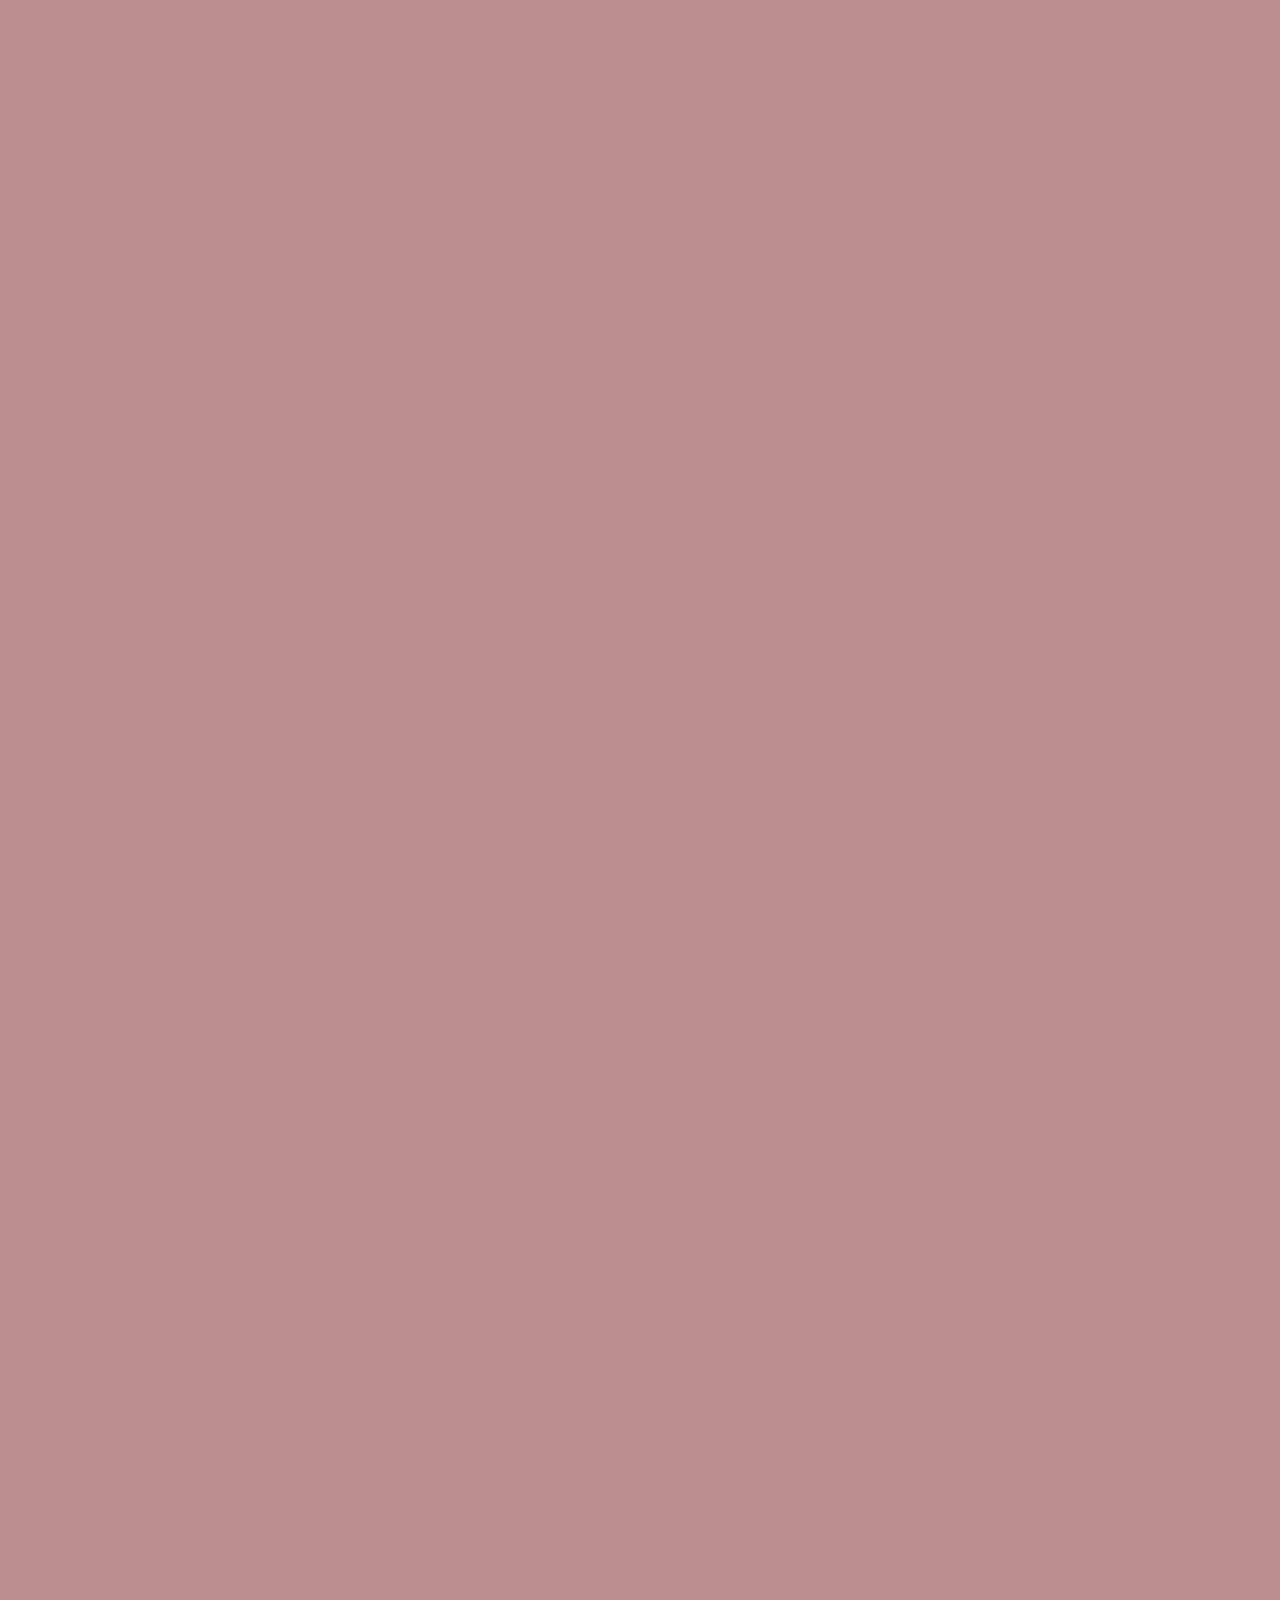
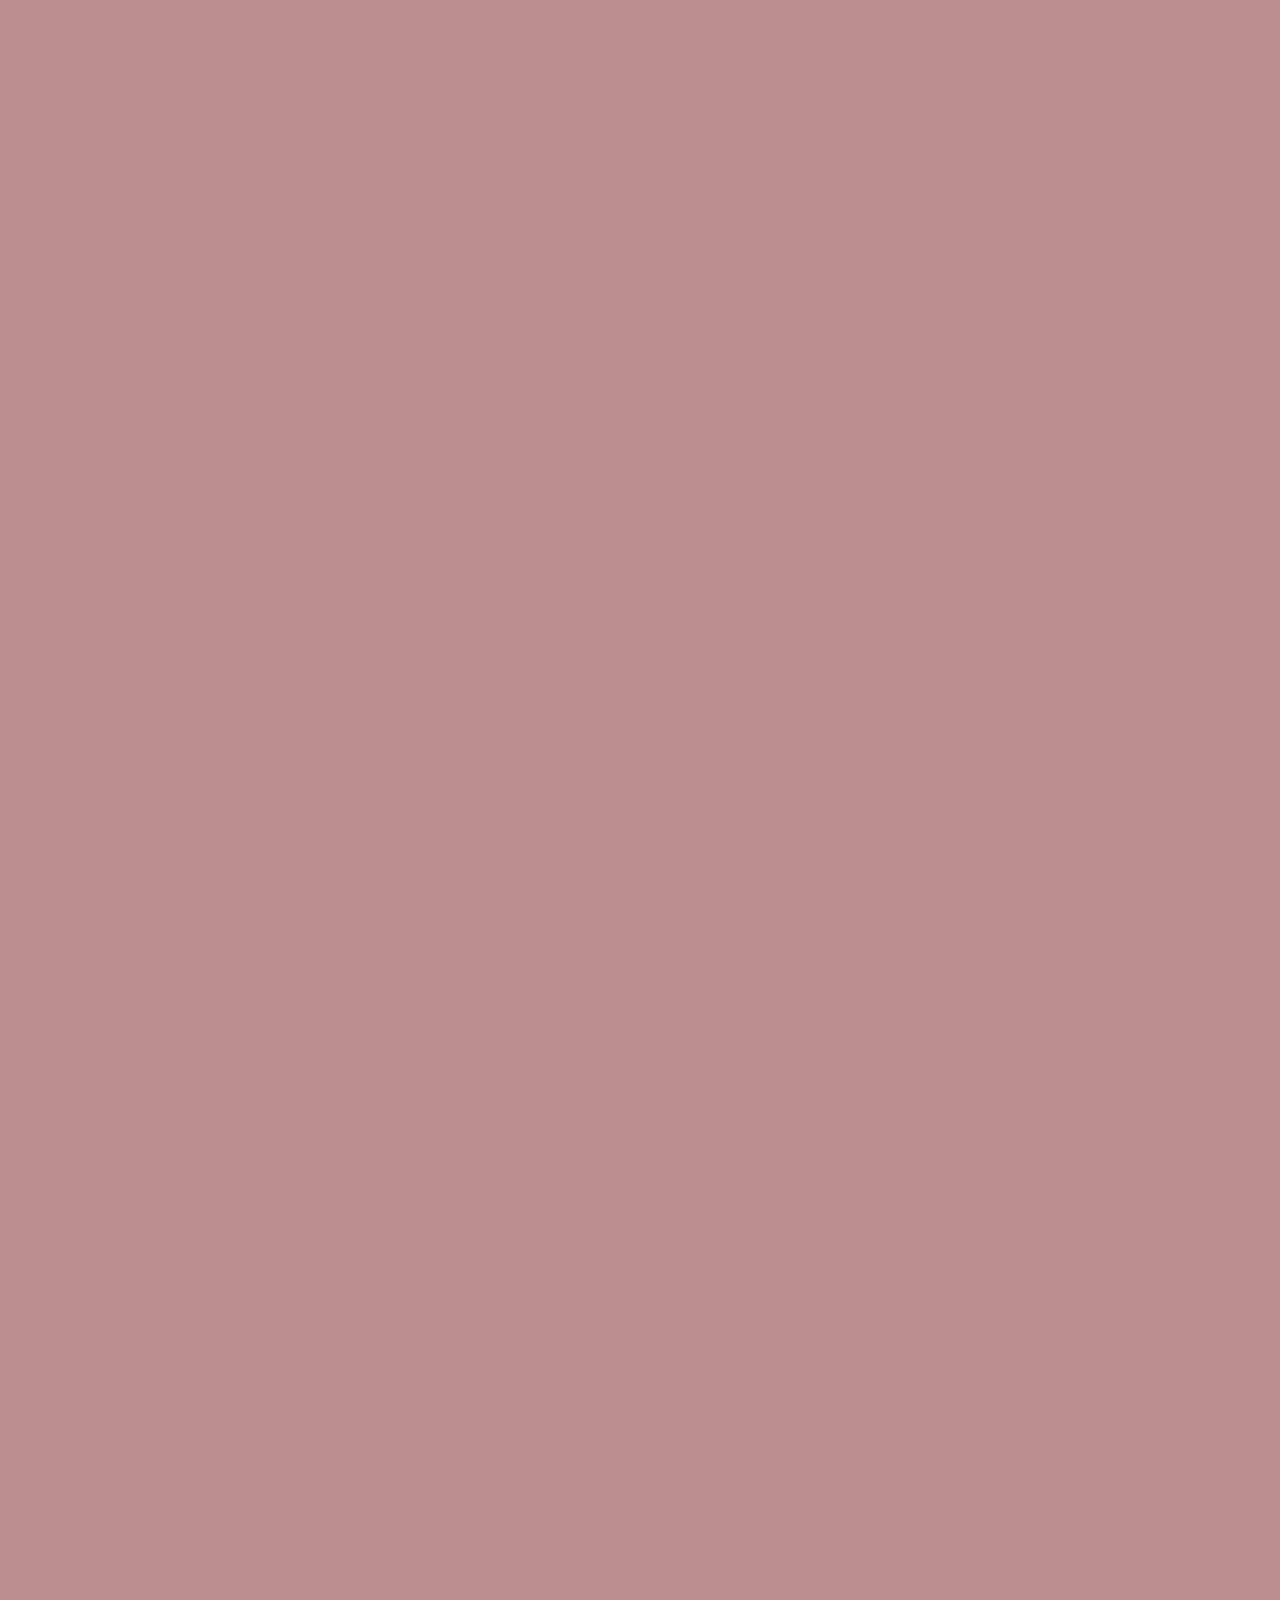
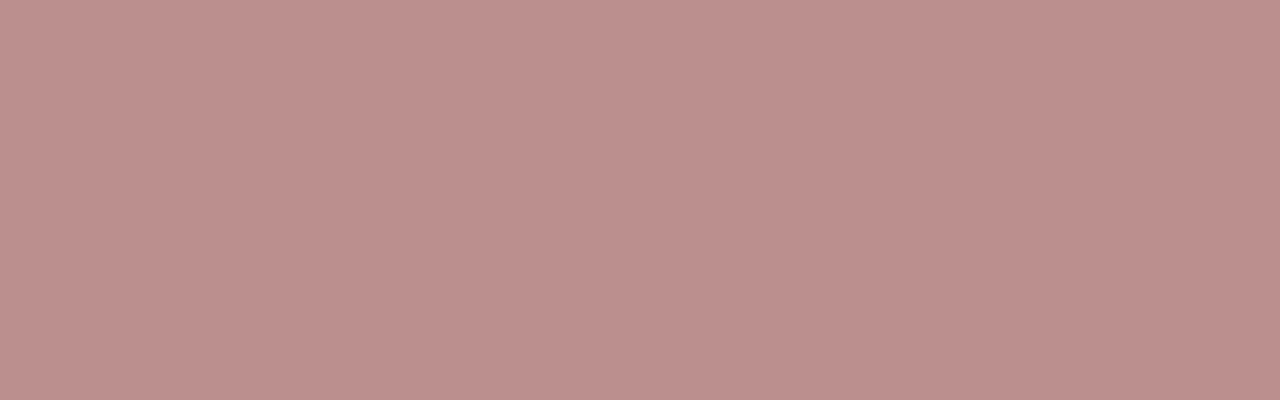
==== test.html @ 3be78c23 "wip: words-carousel animation on scroll" ====
<!DOCTYPE html>
<html lang="en">

<head>
  <meta charset="UTF-8">
  <meta name="viewport" content="width=device-width, initial-scale=1.0">
  <title>Document</title>
  <link rel="stylesheet" href="assets/scss/style.css">
</head>

<body>
  <!-- <div class="content"></div>
  <div class="output"></div> -->
  <!-- <div class="box"></div> -->

  <div class="words-carousel">
    <div class="words-carousel__inner">
      <ul class="words-carousel__list">
        <li class="words-carousel__item h1">
          <span class="text-splitter" aria-hidden="true" data-i18n="wordsCarousel__first">Share.</span>
        </li>
        <li class="words-carousel__item h1">
          <span class="text-splitter" aria-hidden="true" data-i18n="wordsCarousel__first">Connect.</span>
        </li>
        <li class="words-carousel__item h1">
          <span class="text-splitter" aria-hidden="true" data-i18n="wordsCarousel__first">Learn.</span>
        </li>
      </ul>
    </div>
  </div>

  <script>// https://stackoverflow.com/questions/10756313/javascript-jquery-map-a-range-of-numbers-to-another-range-of-numbers
    const scale = (num, in_min, in_max, out_min, out_max) => {
      return ((num - in_min) * (out_max - out_min)) / (in_max - in_min) + out_min;
    };</script>
  <script src="assets/js/wordsCarousel.js"></script>
</body>

</html>
---- assets/scss/style.css ----
@import url("https://fonts.googleapis.com/css2?family=Roboto:ital,wght@0,400;0,500;0,700;1,400;1,700&display=swap");
:root {
  --font-size-body1: 16px;
  --font-size-body2: 12px;
  --font-size-h1: 48px;
  --font-size-h2: 40px;
  --font-size-h3: 24px;
  --font-size-st1: 64px;
  --font-size-st2: 56px;
  --font-size-st3: 48px;
  --font-size-st4: 32px;
  --font-size-st5: 24px;
  --font-size-st6: 16px;
  --font-size-btn: 16px;
  --font-size-link: 14px;
  --font-size-UI: 10px;
  --font-size-headUI: 22px;
}

@media screen and (min-width: 992px) {
  :root {
    --font-size-body1: 22px;
    --font-size-body2: 16px;
    --font-size-h1: 52px;
    --font-size-h2: 44px;
    --font-size-h3: 28px;
    --font-size-st1: 68px;
    --font-size-st2: 60px;
    --font-size-st3: 52px;
    --font-size-st4: 36px;
    --font-size-st5: 28px;
    --font-size-st6: 20px;
    --font-size-btn: 16px;
    --font-size-link: 14px;
    --font-size-UI: 14px;
    --font-size-headUI: 26px;
  }
}
/* http://meyerweb.com/eric/tools/css/reset/ 
   v2.0 | 20110126
   License: none (public domain)
*/
html,
body,
div,
span,
applet,
object,
iframe,
h1,
h2,
h3,
h4,
h5,
h6,
p,
blockquote,
pre,
a,
abbr,
acronym,
address,
big,
cite,
code,
del,
dfn,
em,
img,
ins,
kbd,
q,
s,
samp,
small,
strike,
strong,
sub,
sup,
tt,
var,
b,
u,
i,
center,
dl,
dt,
dd,
ol,
ul,
li,
fieldset,
form,
label,
legend,
table,
caption,
tbody,
tfoot,
thead,
tr,
th,
td,
article,
aside,
canvas,
details,
embed,
figure,
figcaption,
footer,
header,
hgroup,
menu,
nav,
output,
ruby,
section,
summary,
time,
mark,
audio,
video {
  margin: 0;
  padding: 0;
  border: 0;
  font-size: 100%;
  font: inherit;
  vertical-align: baseline;
  font-weight: 500;
}

/* HTML5 display-role reset for older browsers */
article,
aside,
details,
figcaption,
figure,
footer,
header,
hgroup,
menu,
nav,
section {
  display: block;
}

body {
  line-height: 1;
  overflow-x: hidden;
}

ol,
ul {
  list-style: none;
}

blockquote,
q {
  quotes: none;
}

blockquote:before,
blockquote:after,
q:before,
q:after {
  content: "";
  content: none;
}

table {
  border-collapse: collapse;
  border-spacing: 0;
}

* {
  box-sizing: border-box;
  font-size: var(--font-size-body2);
  font-family: "Roboto", sans-serif;
  font-weight: 500;
}

html {
  font-size: 10px;
}

body {
  color: #141414;
  font-weight: 500;
  font-family: "Roboto", sans-serif;
}

a {
  font-family: "Roboto", sans-serif;
  text-decoration: none;
  color: inherit;
}

button {
  background-color: transparent;
  border: none;
  cursor: pointer;
}

.header {
  position: fixed;
  left: 0;
  right: 0;
  top: 0;
  z-index: 900;
  display: flex;
  align-items: center;
  background-color: #ffffff;
  height: 6rem;
  transform: translateY(-100%);
  transition: transform 1.6s cubic-bezier(0.22, 1, 0.36, 1);
}
.header .nav-toggle {
  position: relative;
  aspect-ratio: 1;
  background-color: #141414;
  height: 100%;
}
.header .nav-toggle .line {
  position: absolute;
  background-color: #ffffff;
  height: 0.1rem;
  width: 4.2rem;
  transform-origin: left;
  transition: transform 0.4s cubic-bezier(1, 0, 0.25, 0.995);
}
.header .nav-toggle .nav-toggle__burger .line {
  left: 0.9rem;
}
.header .nav-toggle .nav-toggle__burger :nth-child(1) {
  top: 1.8rem;
  transition-delay: 0.5s;
}
.header .nav-toggle .nav-toggle__burger :nth-child(2) {
  transition-delay: 0.6s;
}
.header .nav-toggle .nav-toggle__burger :nth-child(3) {
  bottom: 1.8rem;
  transition-delay: 0.7s;
}
.header .nav-toggle .nav-toggle__close .line {
  top: 25%;
  transform: scaleX(0);
}
.header .nav-toggle .nav-toggle__close :nth-child(1) {
  left: 25%;
  rotate: 45deg;
  transition-delay: 0.2s;
}
.header .nav-toggle .nav-toggle__close :nth-child(2) {
  left: 75%;
  rotate: 135deg;
  transition-delay: 0s;
}
.header .nav-toggle::before {
  content: "";
  position: absolute;
  left: 0;
  right: 0;
  top: 0;
  background-color: #00ff00;
  height: 100%;
  transform: scaleX(0);
  transform-origin: right;
  transition: transform 0.4s cubic-bezier(1, 0, 0.25, 0.995);
}
.header .nav-toggle.nav-toggle--close .nav-toggle__burger .line {
  transform: scaleX(0);
}
.header .nav-toggle.nav-toggle--close .nav-toggle__burger :nth-child(1) {
  transition-delay: 0s;
}
.header .nav-toggle.nav-toggle--close .nav-toggle__burger :nth-child(2) {
  transition-delay: 0.1s;
}
.header .nav-toggle.nav-toggle--close .nav-toggle__burger :nth-child(3) {
  transition-delay: 0.2s;
}
.header .nav-toggle.nav-toggle--close .nav-toggle__close .line {
  transform: scaleX(1);
}
.header .nav-toggle.nav-toggle--close .nav-toggle__close :nth-child(1) {
  transition-delay: 0.7s;
}
.header .nav-toggle.nav-toggle--close .nav-toggle__close :nth-child(2) {
  transition-delay: 0.5s;
}
@media (hover: hover) {
  .header .nav-toggle:hover::before {
    transform: scaleX(1);
    transform-origin: left;
    transition-duration: 0.6s;
    transition-timing-function: cubic-bezier(0.19, 1, 0.22, 1);
  }
  .header .nav-toggle:hover .line {
    background-color: #141414;
  }
}
.header .header__title {
  position: relative;
  margin-left: 1.4rem;
  max-width: -moz-min-content;
  max-width: min-content;
}
.header .header__title::before {
  content: "";
  position: absolute;
  bottom: 0;
  left: -1.4rem;
  top: 0;
  background-color: #141414;
  width: 0.2rem;
  transform: scaleY(0);
  transform-origin: bottom;
  transition: transform 0.4s cubic-bezier(1, 0, 0.25, 0.995);
}
@media (hover: hover) {
  .header .header__title:hover::before {
    transform: scaleY(1);
    transform-origin: top;
    transition-duration: 0.6s;
    transition-timing-function: cubic-bezier(0.19, 1, 0.22, 1);
  }
}
.header .header-nav {
  display: none;
}
.header .header__language-selector {
  position: relative;
  margin-left: auto;
  margin-right: 1.4rem;
}
.header .header__language-selector::before {
  content: "";
  position: absolute;
  bottom: 0;
  left: 0;
  right: 0;
  background-color: #141414;
  height: 0.1rem;
  transform: scaleX(0);
  transform-origin: right;
  transition: transform 0.8s cubic-bezier(1, 0, 0.25, 0.995);
}
@media (hover: hover) {
  .header .header__language-selector:hover::before {
    transform: scaleX(1);
    transform-origin: left;
    transition-timing-function: cubic-bezier(0.19, 1, 0.22, 1);
  }
}
.header .tickets-toggle {
  position: relative;
  display: flex;
  align-items: center;
  justify-content: space-between;
  background-color: #00ff00;
  height: 100%;
  width: 12.5rem;
  padding: 1.1rem;
  overflow: hidden;
  color: #141414;
  transition: color 0.6s cubic-bezier(0.19, 1, 0.22, 1);
}
.header .tickets-toggle::before {
  content: "";
  position: absolute;
  left: 0;
  right: 0;
  top: 0;
  background-color: #141414;
  height: 100%;
  transform: scaleX(0);
  transform-origin: right;
  transition: transform 0.4s cubic-bezier(1, 0, 0.25, 0.995);
}
.header .tickets-toggle .tickets-toggle__label {
  position: absolute;
  max-width: -moz-min-content;
  max-width: min-content;
  text-align: left;
}
.header .tickets-toggle .tickets-toggle__label.tickets-toggle-labels-enter-active {
  transform: translateY(calc(-50% - 7rem)) rotate(60deg);
  transition: transform 0.8s cubic-bezier(0.19, 1, 0.22, 1);
}
.header .tickets-toggle .tickets-toggle__label.tickets-toggle-labels-enter-to {
  transform: translateY(0%) rotate(0);
}
.header .tickets-toggle .tickets-toggle__label.tickets-toggle-labels-leave-active {
  transition: transform 0.8s cubic-bezier(0.19, 1, 0.22, 1);
}
.header .tickets-toggle .tickets-toggle__label.tickets-toggle-labels-leave-to {
  transform: translateY(350%) rotate(45deg);
}
.header .tickets-toggle .line {
  position: absolute;
  height: 0.1rem;
  width: 2rem;
  background-color: #141414;
  transform-origin: left;
  transition: transform 0.4s cubic-bezier(1, 0, 0.25, 0.995);
}
.header .tickets-toggle .tickets-toggle__arrow {
  position: absolute;
  top: 1.1rem;
  right: 1.1rem;
  height: 2rem;
  width: 2rem;
}
.header .tickets-toggle .tickets-toggle__arrow .line {
  top: 0;
}
.header .tickets-toggle .tickets-toggle__arrow :nth-child(1) {
  transition-delay: 0.5s;
}
.header .tickets-toggle .tickets-toggle__arrow :nth-child(2) {
  left: 2rem;
  rotate: 90deg;
  transition-delay: 0.6s;
}
.header .tickets-toggle .tickets-toggle__arrow :nth-child(3) {
  left: 2rem;
  width: 2.8rem;
  rotate: 135deg;
  transition-delay: 0.7s;
}
.header .tickets-toggle .tickets-toggle__close {
  position: absolute;
  right: 1.1rem;
  height: 2rem;
  width: 2rem;
}
.header .tickets-toggle .tickets-toggle__close .line {
  top: 0%;
  width: 2.8rem;
  transform: scaleX(0);
}
.header .tickets-toggle .tickets-toggle__close :nth-child(1) {
  rotate: 45deg;
  transition-delay: 0.2s;
}
.header .tickets-toggle .tickets-toggle__close :nth-child(2) {
  left: 100%;
  rotate: 135deg;
  transition-delay: 0s;
}
.header .tickets-toggle.tickets-toggle--close .tickets-toggle__arrow .line {
  transform: scaleX(0);
}
.header .tickets-toggle.tickets-toggle--close .tickets-toggle__arrow :nth-child(1) {
  transition-delay: 0.4s;
}
.header .tickets-toggle.tickets-toggle--close .tickets-toggle__arrow :nth-child(2) {
  transition-delay: 0.2s;
}
.header .tickets-toggle.tickets-toggle--close .tickets-toggle__arrow :nth-child(3) {
  transition-delay: 0s;
}
.header .tickets-toggle.tickets-toggle--close .tickets-toggle__close .line {
  transform: scaleX(1);
}
.header .tickets-toggle.tickets-toggle--close .tickets-toggle__close :nth-child(1) {
  transition-delay: 0.6s;
}
.header .tickets-toggle.tickets-toggle--close .tickets-toggle__close :nth-child(2) {
  transition-delay: 0.8s;
}
@media (hover: hover) {
  .header .tickets-toggle:hover {
    color: #ffffff;
  }
  .header .tickets-toggle:hover::before {
    transform: scaleX(1);
    transform-origin: left;
    transition-duration: 0.6s;
    transition-timing-function: cubic-bezier(0.19, 1, 0.22, 1);
  }
  .header .tickets-toggle:hover .line {
    background-color: #ffffff;
  }
}
.header.header--visible {
  transform: translateY(0%);
}

.nav {
  position: fixed;
  left: 0;
  right: 0;
  top: 6rem;
  z-index: 800;
  display: flex;
  flex-direction: column;
  gap: 0.5rem;
  height: calc(100dvh - 6rem);
  padding: 0.5rem;
}
.nav.nav--open {
  pointer-events: all;
}
.nav.nav-enter-active .nav-wrapper {
  transform: translateX(calc(100% + 0.5rem));
  transition: transform 0.8s cubic-bezier(0.19, 1, 0.22, 1);
}
.nav.nav-enter-active .nav-wrapper:nth-child(1) {
  transition-delay: 0.06s;
}
.nav.nav-enter-active .nav-wrapper:nth-child(2) {
  transition-delay: 0.12s;
}
.nav.nav-enter-active .nav-wrapper:nth-child(3) {
  transition-delay: 0.18s;
}
.nav.nav-enter-to .nav-wrapper {
  transform: translateX(0);
}
.nav.nav-leave-active .nav-wrapper {
  transition: transform 0.9s cubic-bezier(1, 0, 0.25, 0.995);
}
.nav.nav-leave-active .nav-wrapper:nth-child(3) {
  transition-delay: 0.06s;
}
.nav.nav-leave-active .nav-wrapper:nth-child(2) {
  transition-delay: 0.12s;
}
.nav.nav-leave-active .nav-wrapper:nth-child(1) {
  transition-delay: 0.18s;
}
.nav.nav-leave-to .nav-wrapper:nth-child(1) {
  transform: translateX(0) translateY(100vh) rotate(24deg);
}
.nav.nav-leave-to .nav-wrapper:nth-child(2) {
  transform: translateX(0) translateY(100vh) rotate(-24deg);
}
.nav.nav-leave-to .nav-wrapper:nth-child(3) {
  transform: translateX(0) translateY(100vh) rotate(24deg);
}
.nav .nav-wrapper {
  display: flex;
  border-radius: 0.5rem;
}
.nav .nav-wrapper .nav__list {
  display: flex;
  flex-direction: column;
  width: 100%;
}
.nav .nav-wrapper .nav__list .nav-item {
  position: relative;
  display: flex;
  align-items: center;
  overflow: hidden;
}
.nav .nav-wrapper .nav__list .nav-item.nav-item--arrow-hover {
  transition: transform 0.4s cubic-bezier(1, 0, 0.25, 0.995);
}
.nav .nav-wrapper .nav__list .nav-item.nav-item--arrow-hover .arrow-hover {
  position: absolute;
  height: 2.1rem;
  aspect-ratio: 1;
  transform: translateX(-3rem);
  transition: transform 0.4s cubic-bezier(1, 0, 0.25, 0.995);
}
.nav .nav-wrapper .nav__list .nav-item.nav-item--arrow-hover .arrow-hover .line {
  position: absolute;
  top: 50%;
  right: 0;
  width: 100%;
  height: 0.1rem;
  background-color: #141414;
  transform-origin: left;
  transform: scaleX(0);
  transition: transform 0.4s cubic-bezier(1, 0, 0.25, 0.995);
  transition-delay: 0.1s;
}
.nav .nav-wrapper .nav__list .nav-item.nav-item--arrow-hover .arrow-hover .line:nth-child(2) {
  width: 75%;
  top: 0%;
  right: -25%;
  rotate: 45deg;
  transition-delay: 0.3s;
}
.nav .nav-wrapper .nav__list .nav-item.nav-item--arrow-hover .arrow-hover .line:nth-child(3) {
  width: 75%;
  right: -75%;
  rotate: -225deg;
  transition-delay: 0.5s;
}
@media (hover: hover) {
  .nav .nav-wrapper .nav__list .nav-item.nav-item--arrow-hover:hover .arrow-hover {
    transform: translateX(0);
    transition-duration: 0.6s;
    transition-timing-function: cubic-bezier(0.19, 1, 0.22, 1);
  }
  .nav .nav-wrapper .nav__list .nav-item.nav-item--arrow-hover:hover .arrow-hover .line {
    transform: scaleX(1);
  }
  .nav .nav-wrapper .nav__list .nav-item.nav-item--arrow-hover:hover .nav-item__label {
    transform: translateX(3rem);
    transition-duration: 0.6s;
    transition-timing-function: cubic-bezier(0.19, 1, 0.22, 1);
  }
}
@media (hover: hover) {
  .nav .nav-wrapper .nav__list .nav-item.nav-item--fade-hover:hover .nav-item__label {
    opacity: 0.5;
  }
}
.nav .nav-wrapper .nav__list .nav-item .nav-item__label {
  transition: opacity 0.4s cubic-bezier(0.19, 1, 0.22, 1), transform 0.4s cubic-bezier(1, 0, 0.25, 0.995);
}
.nav .nav-wrapper .nav__wrapper-row {
  display: flex;
}
.nav .nav-wrapper.nav-wrapper--main, .nav .nav-wrapper.nav-wrapper--alt {
  flex: 1;
  background-color: #ffffff;
  padding: 2rem 1.3rem;
}
.nav .nav-wrapper.nav-wrapper--main .nav__list {
  gap: 1.2rem;
}
.nav .nav-wrapper.nav-wrapper--alt {
  flex-direction: column;
}
.nav .nav-wrapper.nav-wrapper--alt .nav__list {
  flex: 1;
  gap: 1rem;
}
.nav .nav-wrapper.nav-wrapper--tickets {
  display: none;
  height: 15.7rem;
  background-color: #00ff00;
}
.nav .nav-wrapper.nav-wrapper--tickets .nav-tickets-btn {
  display: flex;
  justify-content: space-between;
  width: 100%;
  overflow: hidden;
  padding: 1.6rem;
}
.nav .nav-wrapper.nav-wrapper--tickets .nav-tickets-btn .nav-tickets-btn__arrow-wrapper {
  position: relative;
  height: 100%;
  aspect-ratio: 1;
}
.nav .nav-wrapper.nav-wrapper--tickets .nav-tickets-btn .nav-tickets-btn__arrow-wrapper.nav-tickets-hover-enter-active {
  opacity: 0;
  transform: translate(-100%, 100%);
  transition: transform 0.8s cubic-bezier(0.19, 1, 0.22, 1), opacity 0.4s cubic-bezier(0.19, 1, 0.22, 1);
}
.nav .nav-wrapper.nav-wrapper--tickets .nav-tickets-btn .nav-tickets-btn__arrow-wrapper.nav-tickets-hover-enter-to {
  opacity: 1;
  transform: translate(0);
}
.nav .nav-wrapper.nav-wrapper--tickets .nav-tickets-btn .nav-tickets-btn__arrow-wrapper.nav-tickets-hover-leave-active {
  transition: transform 0.5s cubic-bezier(1, 0, 0.25, 0.995), opacity 0.35s linear;
}
.nav .nav-wrapper.nav-wrapper--tickets .nav-tickets-btn .nav-tickets-btn__arrow-wrapper.nav-tickets-hover-leave-to {
  opacity: 0;
  transform: translate(100%, -100%);
}
.nav .nav-wrapper.nav-wrapper--tickets .nav-tickets-btn .nav-tickets-btn__arrow-wrapper .line {
  position: absolute;
  top: 0;
  right: 0;
  width: 100%;
  height: 0.1rem;
  background-color: #141414;
  transform-origin: right;
}
.nav .nav-wrapper.nav-wrapper--tickets .nav-tickets-btn .nav-tickets-btn__arrow-wrapper .line:nth-child(2) {
  rotate: -90deg;
}
.nav .nav-wrapper.nav-wrapper--tickets .nav-tickets-btn .nav-tickets-btn__arrow-wrapper .line:nth-child(3) {
  width: 17.5rem;
  rotate: -45deg;
}

.tickets-nav {
  position: fixed;
  left: 0;
  right: 0;
  top: 6rem;
  z-index: 800;
  height: calc(100dvh - 6rem);
}
.tickets-nav.nav--open {
  pointer-events: all;
}
.tickets-nav.nav-enter-active .tickets-nav__item {
  transform: translateX(calc(100% + 0.5rem));
  transition: transform 0.8s cubic-bezier(0.19, 1, 0.22, 1);
}
.tickets-nav.nav-enter-active .tickets-nav__item:nth-child(1) {
  transition-delay: 0.06s;
}
.tickets-nav.nav-enter-active .tickets-nav__item:nth-child(2) {
  transition-delay: 0.12s;
}
.tickets-nav.nav-enter-active .tickets-nav__item:nth-child(3) {
  transition-delay: 0.18s;
}
.tickets-nav.nav-enter-to .tickets-nav__item {
  transform: translateX(0);
}
.tickets-nav.nav-leave-active .tickets-nav__item {
  transition: transform 0.9s cubic-bezier(1, 0, 0.25, 0.995);
}
.tickets-nav.nav-leave-active .tickets-nav__item:nth-child(3) {
  transition-delay: 0.06s;
}
.tickets-nav.nav-leave-active .tickets-nav__item:nth-child(2) {
  transition-delay: 0.12s;
}
.tickets-nav.nav-leave-active .tickets-nav__item:nth-child(1) {
  transition-delay: 0.18s;
}
.tickets-nav.nav-leave-to .tickets-nav__item:nth-child(1) {
  transform: translateX(0) translateY(100vh) rotate(24deg);
}
.tickets-nav.nav-leave-to .tickets-nav__item:nth-child(2) {
  transform: translateX(0) translateY(100vh) rotate(-24deg);
}
.tickets-nav.nav-leave-to .tickets-nav__item:nth-child(3) {
  transform: translateX(0) translateY(100vh) rotate(24deg);
}
.tickets-nav .tickets-nav__list {
  display: flex;
  flex-direction: column;
  gap: 0.5rem;
  padding: 0.5rem;
  height: 100%;
}
.tickets-nav .tickets-nav__list .tickets-nav__item {
  position: relative;
  display: flex;
  flex-direction: column;
  flex: 1;
  background-color: #ffffff;
  border-radius: 0.5rem;
  overflow: hidden;
  padding: 2rem 1.3rem;
}
.tickets-nav .tickets-nav__list .tickets-nav__item .tickets-nav__item-title {
  padding-bottom: 1.8rem;
}
.tickets-nav .tickets-nav__list .tickets-nav__item .tickets-nav__item-copy {
  color: #999;
  max-width: 34rem;
}
.tickets-nav .tickets-nav__list .tickets-nav__item .tickets-nav__item-footer {
  display: flex;
  align-items: center;
  justify-content: space-between;
  margin-top: auto;
}
.tickets-nav .tickets-nav__list .tickets-nav__item .tickets-nav__item-footer .tickets-nav__item-inner {
  display: flex;
  flex-direction: column;
  align-items: flex-end;
}
.tickets-nav .tickets-nav__list .tickets-nav__item .tickets-nav__item-footer .tickets-nav__item-inner .tickets-nav__item-price.tickets-nav__item-price--old {
  display: flex;
  margin-top: 0.3rem;
  position: relative;
  text-decoration: line-through;
}

@media screen and (min-width: 992px) {
  .header {
    left: auto;
    flex-direction: column;
    height: 100vh;
    width: 6rem;
    transform: translateX(100%);
  }
  .header .nav-toggle {
    width: 100%;
    height: auto;
  }
  .header .header__title {
    position: relative;
    margin-left: 0;
    margin-top: 1.4rem;
    max-height: -moz-min-content;
    max-height: min-content;
    writing-mode: vertical-rl;
  }
  .header .header__title::before {
    content: "";
    position: absolute;
    bottom: 0;
    left: -1.4rem;
    top: 0;
    background-color: #141414;
    width: 0.2rem;
    transform: scaleY(0);
    transform-origin: bottom;
    transition: transform 0.4s cubic-bezier(1, 0, 0.25, 0.995);
  }
}
@media screen and (min-width: 992px) and (hover: hover) {
  .header .header__title:hover::before {
    transform: scaleY(1);
    transform-origin: top;
    transition-duration: 0.6s;
    transition-timing-function: cubic-bezier(0.19, 1, 0.22, 1);
  }
}
@media screen and (min-width: 992px) {
  .header .header-nav {
    display: flex;
    margin-bottom: 7rem;
    margin-top: auto;
    writing-mode: vertical-rl;
  }
  .header .header-nav .header-nav__list {
    display: flex;
    gap: 3.4rem;
  }
  .header .header-nav .header-nav__list .header-nav-item {
    max-height: -moz-min-content;
    max-height: min-content;
    position: relative;
  }
  .header .header-nav .header-nav__list .header-nav-item::before {
    content: "";
    position: absolute;
    bottom: 0;
    left: -1.4rem;
    top: 0;
    background-color: #141414;
    width: 0.2rem;
    transform: scaleY(0);
    transform-origin: bottom;
    transition: transform 0.4s cubic-bezier(1, 0, 0.25, 0.995);
  }
}
@media screen and (min-width: 992px) and (hover: hover) {
  .header .header-nav .header-nav__list .header-nav-item:hover::before {
    transform: scaleY(1);
    transform-origin: top;
    transition-duration: 0.6s;
    transition-timing-function: cubic-bezier(0.19, 1, 0.22, 1);
  }
}
@media screen and (min-width: 992px) {
  .header .header__language-selector {
    position: relative;
    margin: 0 auto 3rem;
  }
  .header .tickets-toggle {
    flex-direction: column;
    height: 16rem;
    width: 100%;
  }
  .header .tickets-toggle .tickets-toggle__label {
    max-height: -moz-min-content;
    max-height: min-content;
    writing-mode: vertical-rl;
  }
  .header .tickets-toggle .tickets-toggle__label.tickets-toggle-labels-enter-active {
    transform: translateX(calc(-50% - 7rem)) rotate(60deg);
    transition: transform 0.8s cubic-bezier(0.19, 1, 0.22, 1);
  }
  .header .tickets-toggle .tickets-toggle__label.tickets-toggle-labels-enter-to {
    transform: translateX(0%) rotate(0);
  }
  .header .tickets-toggle .tickets-toggle__label.tickets-toggle-labels-leave-active {
    transition: transform 0.8s cubic-bezier(0.19, 1, 0.22, 1);
  }
  .header .tickets-toggle .tickets-toggle__label.tickets-toggle-labels-leave-to {
    transform: translateX(350%) rotate(45deg);
  }
  .header .tickets-toggle .tickets-toggle__arrow {
    bottom: 1.1rem;
    top: auto;
  }
  .header .tickets-toggle .tickets-toggle__close {
    bottom: 1.1rem;
    right: auto;
  }
  .nav {
    height: 100vh;
    left: auto;
    right: 6rem;
    top: 0;
    gap: 0.3rem;
    padding: 0.3rem;
  }
  .nav .nav-wrapper.nav-wrapper--tickets {
    display: flex;
  }
  .tickets-nav {
    height: 100vh;
    left: auto;
    right: 6rem;
    top: 0;
  }
  .tickets-nav .tickets-nav__list {
    gap: 0.3rem;
    padding: 0.3rem;
  }
  .tickets-nav .tickets-nav__list .tickets-nav__item {
    min-width: 47.2rem;
  }
}
.modal-countdown {
  position: fixed;
  right: 1rem;
  top: 7rem;
  z-index: 750;
  -webkit-backdrop-filter: blur(1.2rem);
  backdrop-filter: blur(1.2rem);
  background-color: hsla(0, 0%, 8%, 0.2);
  border-radius: 0.6rem;
  min-width: 12rem;
  padding: 1.3rem 2.1rem 1.2rem 1.3rem;
  color: #ffffff;
  transform: translateX(calc(100% + 2rem));
  transition: transform 1.4s cubic-bezier(0.22, 1, 0.36, 1);
}
.modal-countdown.modal-countdown--visible {
  transform: translate(0, 0);
}
.modal-countdown .modal-countdown__title {
  padding-bottom: 1rem;
  color: #ffffff;
}
.modal-countdown .countdown {
  display: flex;
  flex-wrap: wrap;
  gap: 1.7rem;
  justify-content: center;
  font-feature-settings: "tnum";
  font-variant-numeric: tabular-nums;
}
.modal-countdown .countdown .countdown__unit-wrapper {
  display: flex;
}
.modal-countdown .modal-countdown__btn {
  position: absolute;
  right: 1.1rem;
  top: 1.1rem;
  display: flex;
  height: 1.3rem;
  width: 1.3rem;
}
.modal-countdown .modal-countdown__btn::before, .modal-countdown .modal-countdown__btn::after {
  content: "";
  position: absolute;
  top: 50%;
  right: 0;
  height: 0.1rem;
  width: 115%;
  background-color: #ffffff;
  rotate: 45deg;
}
.modal-countdown .modal-countdown__btn::after {
  rotate: -45deg;
}

@media screen and (min-width: 992px) {
  .modal-countdown {
    left: 1.2rem;
    right: auto;
    top: 1.2rem;
    transform: translateY(calc(-100% - 7rem));
  }
  .modal-countdown .countdown {
    flex-wrap: nowrap;
    justify-content: space-between;
  }
}
.home-hero {
  color: #ffffff;
}
.home-hero .home-hero__title {
  position: relative;
  z-index: 1;
  align-items: flex-end;
  grid-template-rows: repeat(1, 1fr);
  height: calc(100svh - 22.2rem);
}
.home-hero .home-hero__title .home-hero__title-line:nth-child(1) {
  grid-column: 1/span 6;
  padding-top: 1.3rem;
}
.home-hero .home-hero__title .home-hero__title-line:nth-child(2) {
  grid-column: 1/span 2;
}
.home-hero .home-hero__title .home-hero__title-line:nth-child(3) {
  grid-column: 4/span 3;
}
.home-hero .home-hero__title-line {
  white-space: nowrap;
}
.home-hero .home-hero__title-line,
.home-hero .home-hero__title-line .home-hero__title-line-inner {
  position: relative;
  z-index: 1;
}
.home-hero .home-hero__square {
  position: absolute;
  left: -1rem;
  top: 0;
  width: calc(100% + 2rem);
}
.home-hero .home-hero__square.home-hero__square--black {
  z-index: -1;
}
.home-hero .home-hero__square.home-hero__square--black .home-hero__square-inner::before {
  background-color: #141414;
}
.home-hero .home-hero__square.home-hero__square--gradient .home-hero__square-inner::before {
  background: linear-gradient(90deg, #ed6339, #fa5ca6 42%, #eb7d2e);
}
.home-hero .home-hero__square .home-hero__square-inner {
  padding-bottom: 73.86667%;
}
.home-hero .home-hero__square .home-hero__square-inner::before {
  content: "";
  position: absolute;
  left: 0;
  top: 0;
  height: 100%;
  width: 100%;
}
.home-hero .home-hero__date {
  position: relative;
  margin-top: 5rem;
}
.home-hero .home-hero__date .home-hero__title-line:nth-child(1) {
  grid-column: 1/span 3;
}
.home-hero .home-hero__date .home-hero__title-line:nth-child(2) {
  grid-column: 4/span 3;
}
.home-hero .home-hero__date .home-hero__title-line:nth-child(3) {
  grid-column: 1/span 6;
}
.home-hero .home-hero__date .home-hero-cta {
  position: relative;
  grid-column: 1/span 6;
  margin-top: 23.9rem;
}
.home-hero .home-hero__date .home-hero-cta .home-hero-cta__inner {
  position: relative;
  left: -1rem;
  right: -1rem;
  display: flex;
  flex-direction: column;
  width: calc(100% + 2rem);
}
.home-hero .home-hero__date .home-hero-cta .home-hero-cta__inner .home-hero-cta__fig-wrapper {
  display: flex;
  align-items: flex-end;
  justify-content: center;
  background: linear-gradient(137.82deg, #1974e8 3.56%, #2a28a5 98.56%);
  padding: 4.2rem 0 3.6rem;
}
.home-hero .home-hero__date .home-hero-cta .home-hero-cta__inner .home-hero-cta__fig-wrapper .home-hero-cta__fig {
  flex: 1;
  max-width: 29.5rem;
  mix-blend-mode: overlay;
}
.home-hero .home-hero__date .home-hero-cta .home-hero-cta__inner .home-hero-cta__btn {
  position: relative;
  display: flex;
  align-items: center;
  justify-content: center;
  background-color: #ffffff;
  height: 16.8vw;
  overflow: hidden;
  margin-top: 40.5rem;
  color: #141414;
  font-size: 15.2vw;
  white-space: nowrap;
  perspective: 100rem;
  transition: color 0.6s cubic-bezier(0.19, 1, 0.22, 1);
}
.home-hero .home-hero__date .home-hero-cta .home-hero-cta__inner .home-hero-cta__btn::before {
  content: "";
  position: absolute;
  left: 0;
  top: 0;
  background-color: #141414;
  height: 100%;
  width: 100%;
  transform: scaleY(0);
  transform-origin: top;
  transition: transform 0.4s cubic-bezier(1, 0, 0.25, 0.995);
}
.home-hero .home-hero__date .home-hero-cta .home-hero-cta__inner .home-hero-cta__btn .home-hero-cta__btn-label {
  position: relative;
  z-index: 1;
}
@media (hover: hover) {
  .home-hero .home-hero__date .home-hero-cta .home-hero-cta__inner .home-hero-cta__btn:hover {
    color: #ffffff;
  }
  .home-hero .home-hero__date .home-hero-cta .home-hero-cta__inner .home-hero-cta__btn:hover::before {
    transform: scaleY(1);
    transform-origin: bottom;
    transition-duration: 0.6s;
    transition-timing-function: cubic-bezier(0.19, 1, 0.22, 1);
  }
}
.home-hero .home-hero__date .home-hero-highlight {
  position: relative;
  grid-column: 1/span 6;
  padding: 1.4rem 0 2rem;
  height: 40.5rem;
  margin-top: calc(-40.5rem - 16.8vw);
  color: #999999;
}
.home-hero .home-hero__date .home-hero-highlight::after {
  content: "";
  position: absolute;
  bottom: 0;
  left: -1rem;
  right: -1rem;
  top: 0;
  background-color: #141414;
}
.home-hero .home-hero__date .home-hero-highlight .home-hero__highlight-square {
  position: absolute;
  bottom: 0;
  right: 0;
  top: -50rem;
  display: none;
  width: 200%;
}
.home-hero .home-hero__date .home-hero-highlight .home-hero__highlight-square .home-hero__square-inner {
  height: 100%;
  padding-bottom: 0;
}
.home-hero .home-hero__date .home-hero-highlight .home-hero-highlight__wrapper {
  position: relative;
  z-index: 1;
  display: flex;
  flex-direction: column;
  justify-content: space-between;
  height: 100%;
}
.home-hero .home-hero__date .home-hero-highlight .home-hero-highlight__wrapper .home-hero-highlight__title {
  max-width: 32rem;
}
.home-hero .home-hero__date .home-hero-highlight .home-hero-highlight__wrapper .home-hero-highlight__copy {
  max-width: 32.8rem;
}
.home-hero .home-hero__date .home-hero-video {
  grid-column: 1/span 6;
}
.home-hero .home-hero__date .home-hero-video .home-hero-video__wrapper {
  position: relative;
  height: 0;
  padding-bottom: 72.0339%;
}
.home-hero .home-hero__date .home-hero-video .home-hero-video__wrapper .home-hero-video__inner {
  position: absolute;
  bottom: 0;
  left: -1rem;
  right: -1rem;
  top: 0;
}

.anim-square {
  transform: translateY(100%);
  transition: transform 1s cubic-bezier(0.19, 1, 0.22, 1);
}

.anim-char {
  opacity: 0;
  transform: translateY(10rem) rotateX(-90deg);
  transition: transform 1.2s cubic-bezier(0.19, 1, 0.22, 1), opacity 0.5s linear;
}

.is-visible .anim-square {
  transform: translateY(0);
}
.is-visible .anim-char {
  opacity: 1;
  transform: translateY(0) rotateX(0);
}

@media screen and (min-width: 768px) {
  .home-hero .home-hero__square .home-hero__square-inner {
    padding-bottom: 41.86667%;
  }
}
@media screen and (min-width: 992px) {
  .home-hero .home-hero__title {
    align-items: flex-end;
    grid-template-rows: repeat(1, 1fr);
    height: 100vh;
  }
  .home-hero .home-hero__title .home-hero__title-line:nth-child(1) {
    padding-top: 0;
  }
  .home-hero .home-hero__title .home-hero__title-line:nth-child(2) {
    grid-column: 1/span 5;
  }
  .home-hero .home-hero__title .home-hero__title-line:nth-child(3) {
    grid-column: 6/span 7;
  }
  .home-hero .home-hero__square {
    left: -0.81081vw;
    width: calc(100% + 1.62162vw);
  }
  .home-hero .home-hero__square .home-hero__square-inner {
    padding-bottom: 69.91525%;
  }
  .home-hero .home-hero__date {
    margin-top: 40rem;
  }
  .home-hero .home-hero__date .home-hero__title-line:nth-child(1) {
    grid-column: 1/span 5;
  }
  .home-hero .home-hero__date .home-hero__title-line:nth-child(2) {
    grid-column: 6/span 6;
  }
  .home-hero .home-hero__date .home-hero__title-line:nth-child(3) {
    grid-column: 1/span 5;
  }
  .home-hero .home-hero__date .home-hero-cta {
    margin-top: -17rem;
  }
  .home-hero .home-hero__date .home-hero-cta .home-hero-cta__inner {
    position: absolute;
    bottom: 0;
    left: -0.81081vw;
    right: -0.81081vw;
    top: 0;
    width: auto;
  }
  .home-hero .home-hero__date .home-hero-cta .home-hero-cta__inner .home-hero-cta__fig-wrapper {
    padding: 25.6rem 0 3.6rem;
  }
  .home-hero .home-hero__date .home-hero-cta .home-hero-cta__inner .home-hero-cta__fig-wrapper .home-hero-cta__fig {
    max-width: 55.6rem;
  }
  .home-hero .home-hero__date .home-hero-cta .home-hero-cta__inner .home-hero-cta__btn {
    font-size: 7.16216vw;
    height: auto;
    min-height: 8.10811vw;
    margin-top: 0;
  }
  .home-hero .home-hero__date .home-hero-highlight {
    height: auto;
    grid-column: 7/span 4;
    margin-top: -17rem;
  }
  .home-hero .home-hero__date .home-hero-highlight::after {
    left: -0.81081vw;
    right: -0.81081vw;
  }
  .home-hero .home-hero__date .home-hero-highlight .home-hero__highlight-square {
    display: block;
  }
  .home-hero .home-hero__date .home-hero-highlight .home-hero-highlight__wrapper {
    position: relative;
    z-index: 1;
    display: flex;
    flex-direction: column;
    justify-content: space-between;
    height: 100%;
  }
  .home-hero .home-hero__date .home-hero-highlight .home-hero-highlight__wrapper .home-hero-highlight__copy {
    padding-top: 38.2rem;
  }
  .home-hero .home-hero__date .home-hero-video {
    grid-column: 7/span 6;
  }
  .home-hero .home-hero__date .home-hero-video .home-hero-video__wrapper {
    position: relative;
    height: 0;
    padding-bottom: 72.0339%;
  }
  .home-hero .home-hero__date .home-hero-video .home-hero-video__wrapper .home-hero-video__inner {
    left: -0.81081vw;
    right: -0.81081vw;
  }
}
.words-carousel {
  height: 400vh;
}
.words-carousel .words-carousel__inner {
  position: sticky;
  top: 0;
  display: flex;
  align-items: center;
  justify-content: center;
  height: 100vh;
  perspective: 70rem;
  color: #ffffff;
}
.words-carousel .words-carousel__inner .words-carousel__list {
  position: relative;
  height: 50vw;
  transform-origin: 50% 50%;
  transform-style: preserve-3d;
  width: 50vw;
}
.words-carousel .words-carousel__inner .words-carousel__list .words-carousel__item {
  position: absolute;
  top: 50%;
  left: 50%;
  text-align: center;
  white-space: nowrap;
  backface-visibility: hidden;
  rotate: none;
  scale: none;
  transform-origin: 50% 50%;
  transform: translate(-50%, -50%);
  translate: none;
  visibility: inherit;
}
.words-carousel .words-carousel__inner .words-carousel__list .words-carousel__item .words-carousel__item-words {
  position: relative;
  display: inline-block;
  rotate: none;
  scale: none;
  translate: none;
}

@media screen and (min-width: 768px) {
  .words-carousel .words-carousel__inner .words-carousel__list .words-carousel__item {
    font-size: 15rem;
  }
}
.d-none {
  display: none;
}

.hidden {
  opacity: 0;
}

.h1,
h1 {
  font-size: 6rem;
  line-height: 0.85;
}

.h3,
h3 {
  font-size: 2.4rem;
  line-height: 1.05;
}

.h4,
h4 {
  font-size: 2.2rem;
  line-height: 0.9;
}

.p,
p {
  font-size: 1.8rem;
  line-height: 1;
}

.p2 {
  font-size: 1.4rem;
  line-height: 1;
}

.ttu {
  text-transform: uppercase;
}

.btn {
  position: relative;
  border-radius: 0.5rem;
  overflow: hidden;
  padding: 1rem 1.3rem 1.2rem;
}
.btn::before, .btn::after {
  content: "";
  position: absolute;
  left: 0;
  top: 0;
  border-radius: 0.5rem;
  height: 100%;
  width: 100%;
}
.btn.btn--dark {
  color: #ffffff;
}
.btn.btn--dark::before {
  z-index: 1;
  background-color: #00ff00;
  transform: scaleY(0);
  transform-origin: bottom;
  transition: transform 0.6s cubic-bezier(1, 0, 0.25, 0.995);
}
.btn.btn--dark::after {
  background-color: #141414;
}
.btn .btn__label {
  position: relative;
  z-index: 2;
  display: flex;
  transition: transform 0.8s cubic-bezier(1, 0, 0.25, 0.995);
}
.btn .btn__label.btn__label--ghost {
  position: absolute;
  left: 50%;
  top: 50%;
  display: block;
  color: #141414;
  white-space: nowrap;
  transform: translate(-50%, calc(-50% + 4rem));
}
@media (hover: hover) {
  .btn:hover::before {
    transform: scaleY(1);
    transition-timing-function: cubic-bezier(0.19, 1, 0.22, 1);
  }
  .btn:hover .btn__label {
    transform: translateY(-4rem);
    transition-timing-function: cubic-bezier(0.19, 1, 0.22, 1);
  }
  .btn:hover .btn__label.btn__label--ghost {
    transform: translate(-50%, -50%);
  }
}

.text-splitter {
  display: block;
  opacity: 0;
}
.text-splitter.text-splitter--splitted {
  opacity: 1;
}

.anim-text,
.text-splitter {
  perspective: 100rem;
}

.grid {
  display: grid;
  grid-template-columns: repeat(6, 1fr);
  gap: 0 1rem;
  margin: 0 auto;
  padding-left: 1rem;
  padding-right: 1rem;
  width: 100%;
}

img {
  -ms-interpolation-mode: bicubic;
  border: 0;
  height: auto;
  max-width: 100%;
  vertical-align: middle;
  width: 100%;
}

.base-image__img--fade {
  opacity: 0;
  transition: opacity 0.4s;
}

.base-image__img--loaded {
  opacity: 1;
}

.parallax-asset {
  height: 100%;
  overflow: hidden;
  width: 100%;
}
.parallax-asset.parallax-asset--abs {
  position: absolute;
  left: 0;
  top: 0;
}
.parallax-asset .parallax-asset__wrapper {
  border-radius: 0.5rem;
  height: 100%;
  left: 0;
  position: relative;
  width: 100%;
}
.parallax-asset .parallax-asset__wrapper img,
.parallax-asset .parallax-asset__wrapper video {
  border-radius: 0.5rem;
}

.base-video {
  display: flex;
  position: relative;
}
.base-video.base-video--fit {
  height: 100%;
  width: 100%;
}
.base-video.base-video--fit video {
  left: 0;
  -o-object-fit: cover;
  object-fit: cover;
  position: absolute;
  top: 0;
}
.base-video.base-video--loaded video {
  opacity: 1;
}
.base-video video {
  height: 100%;
  opacity: 0;
  width: 100%;
  transition: opacity 0.4s;
}

@media screen and (min-width: 992px) {
  .h1,
  h1 {
    font-size: 17.5rem;
    line-height: 1;
  }
  .h3,
  h3 {
    font-size: 3rem;
    line-height: 1.05;
  }
  .grid {
    grid-template-columns: repeat(12, 1fr);
    padding-left: 0.81081vw;
    padding-right: 0.81081vw;
    gap: 0 1.62162vw;
  }
  .parallax-asset.parallax-asset--abs .parallax-asset__wrapper {
    position: absolute;
  }
  .parallax-asset .parallax-asset__wrapper {
    bottom: -10%;
    height: 120%;
    top: -10%;
  }
}
body {
  background-color: rosybrown;
}

.content-wrapper {
  margin-top: 6rem;
  position: relative;
}

@media screen and (min-width: 992px) {
  .content-wrapper {
    margin-right: 6rem;
    margin-top: 0;
  }
}
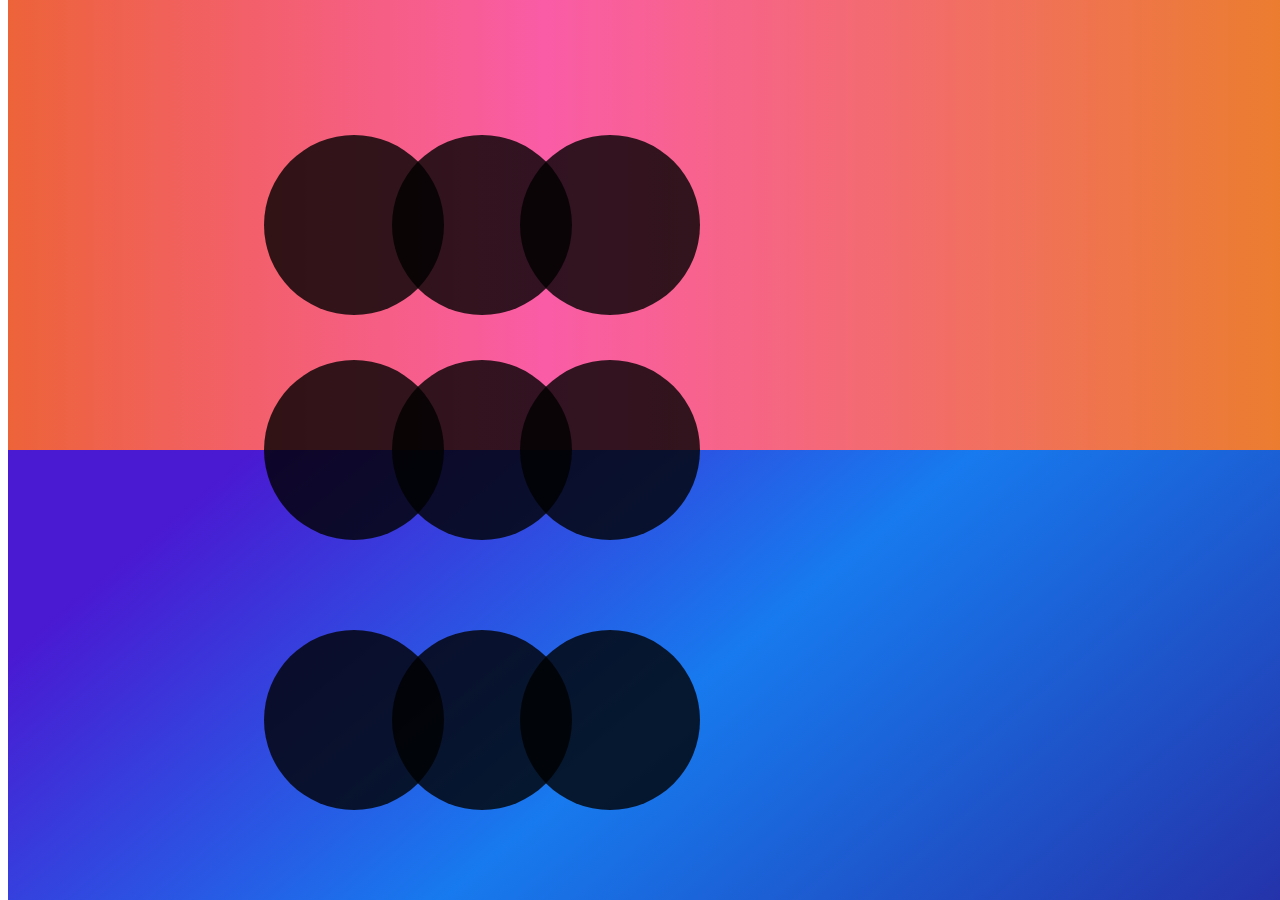
==== commit 861355b5: "feat: bg scroll animation" ====
--- a/test.html
+++ b/test.html
@@ -5,35 +5,37 @@
   <meta charset="UTF-8">
   <meta name="viewport" content="width=device-width, initial-scale=1.0">
   <title>Document</title>
-  <link rel="stylesheet" href="assets/scss/style.css">
+  <style>
+    .bubble {
+      position: absolute;
+      height: 20%;
+      aspect-ratio: 1;
+      border-radius: 100%;
+      background-color: green;
+      opacity: .8;
+    }
+  </style>
 </head>
 
-<body>
-  <!-- <div class="content"></div>
-  <div class="output"></div> -->
-  <!-- <div class="box"></div> -->
-
-  <div class="words-carousel">
-    <div class="words-carousel__inner">
-      <ul class="words-carousel__list">
-        <li class="words-carousel__item h1">
-          <span class="text-splitter" aria-hidden="true" data-i18n="wordsCarousel__first">Share.</span>
-        </li>
-        <li class="words-carousel__item h1">
-          <span class="text-splitter" aria-hidden="true" data-i18n="wordsCarousel__first">Connect.</span>
-        </li>
-        <li class="words-carousel__item h1">
-          <span class="text-splitter" aria-hidden="true" data-i18n="wordsCarousel__first">Learn.</span>
-        </li>
-      </ul>
-    </div>
+<body style="overflow: hidden;">
+  <div style="height: 100vh;width: 100vw; position: absolute; top: 0;">
+    <div style="height: 50%; width: 100%; 
+background: linear-gradient(90deg, #ed6339, #fa5ca6 42%, #eb7d2e);"></div>
+    <div style="height: 50%; width: 100%; 
+background: linear-gradient(-40deg,#27249c -9.14%,#177aee 46.7%,#4a19d2 86.65%);;"></div>
   </div>
 
-  <script>// https://stackoverflow.com/questions/10756313/javascript-jquery-map-a-range-of-numbers-to-another-range-of-numbers
-    const scale = (num, in_min, in_max, out_min, out_max) => {
-      return ((num - in_min) * (out_max - out_min)) / (in_max - in_min) + out_min;
-    };</script>
-  <script src="assets/js/wordsCarousel.js"></script>
+  <div style="height: 100vh;width: 100vw; position: absolute; top: 0; mix-blend-mode: color-burn;">
+    <div class="bubble" style="top: 15%;left: 20%"></div>
+    <div class="bubble" style="top: 15%;left: 30%"></div>
+    <div class="bubble" style="top: 15%;left: 40%"></div>
+    <div class="bubble" style="top: 40%;left: 20%"></div>
+    <div class="bubble" style="top: 40%;left: 30%"></div>
+    <div class="bubble" style="top: 40%;left: 40%"></div>
+    <div class="bubble" style="top: 70%;left: 20%"></div>
+    <div class="bubble" style="top: 70%;left: 30%"></div>
+    <div class="bubble" style="top: 70%;left: 40%"></div>
+  </div>
 </body>
 
 </html>